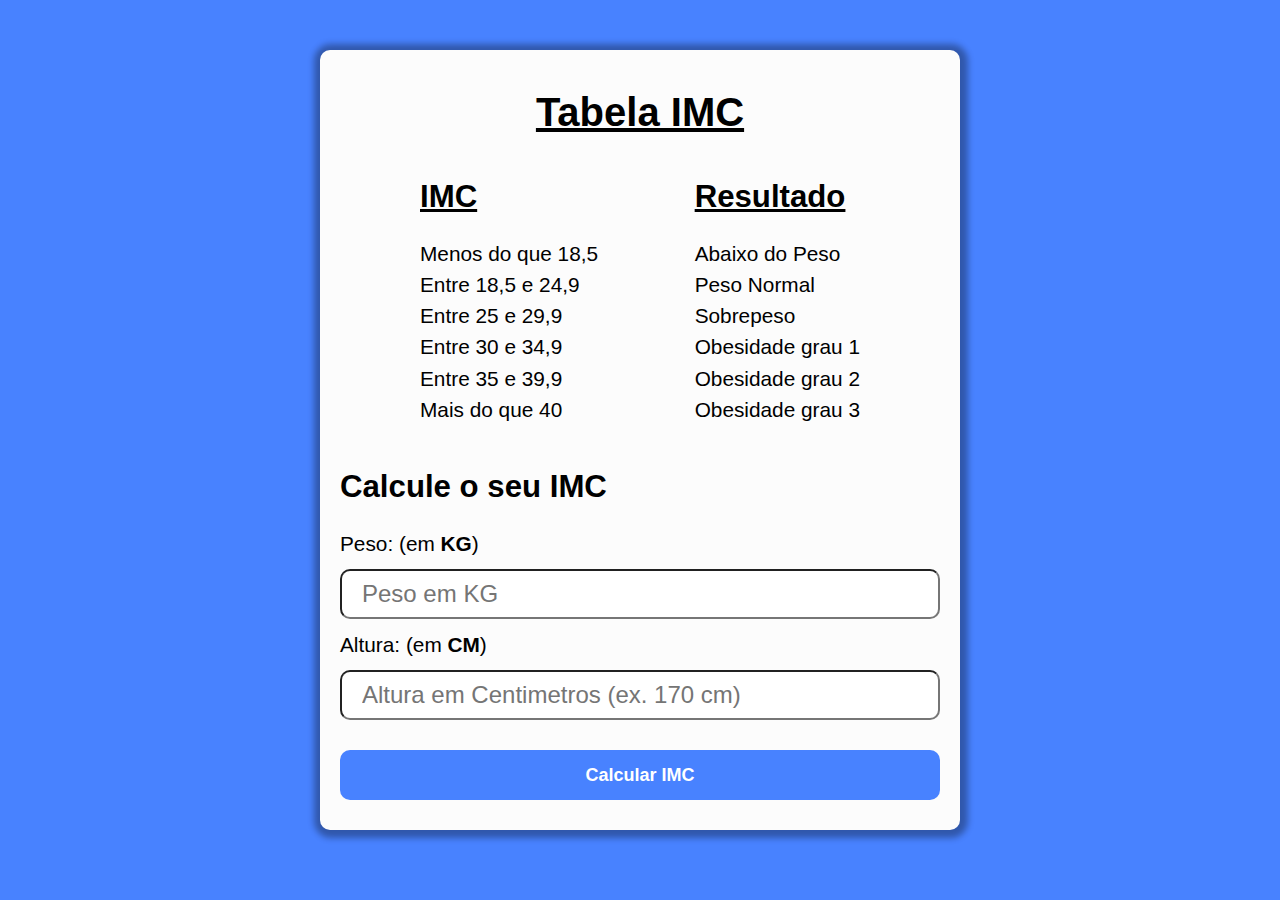
==== index.html @ c492aaa4 "outros commits na Aula26 - Curso Udemy" ====
<!DOCTYPE html>
<html lang="pt-br">
  <head>
    <meta charset="UTF-8" />
    <meta http-equiv="X-UA-Compatible" content="IE=edge" />
    <meta name="viewport" content="width=device-width, initial-scale=1.0" />
    <title>Calculadora IMC</title>
    <link rel="stylesheet" href="./assets/css/style.css" />
  </head>
  <body>
    <section class="container">
      <h1>Tabela IMC</h1>
      <div class="tabela">
        <div class="headings-1">
          <h2>IMC</h2>
          <ul>
            <li>Menos do que 18,5</li>
            <li>Entre 18,5 e 24,9</li>
            <li>Entre 25 e 29,9</li>
            <li>Entre 30 e 34,9</li>
            <li>Entre 35 e 39,9</li>
            <li> Mais do que 40</li>
          </ul>
        </div>
        <div class="headings-2">
          <h2>Resultado</h2>
          <ul>
            <li>Abaixo do Peso</li>
            <li>Peso Normal</li>
            <li>Sobrepeso</li>
            <li>Obesidade grau 1</li>
            <li>Obesidade grau 2</li>
            <li>Obesidade grau 3</li>
          </ul>
        </div>
      </div>
      <h2>Calcule o seu IMC</h2>
      <form action="" id="form">
        <label for="input-teste-1">Peso: (em <strong>KG</strong>)</label>
        <input type="number" name="pesokg" id="pesotxt" placeholder="Peso em KG"/>
  
        <label for="input-teste-2">Altura: (em <strong>CM</strong>)</label>
        <input type="number" name="altura" 
        id="alturatxt" placeholder="Altura em Centimetros (ex. 170 cm)"/>
  
        <button>Calcular IMC</button>
      </form>
      <div class="res">

      </div>
    </section>
    <script src="assets/js/main.js"></script>
  </body>
</html>
---- assets/css/style.css ----
:root{
    --primary-color: #4882ff;
    --primary-color-darker: #315ab3;
}

* {
    box-sizing: border-box;
    outline: 0;
}

body{
    margin: 0;
    padding: 0;
    background: var(--primary-color);
    font-family: -apple-system, BlinkMacSystemFont, 'Segoe UI', Roboto, Oxygen, Ubuntu, Cantarell, 'Open Sans', 'Helvetica Neue', sans-serif;
    font-size: 1.3em;
    line-height: 1.5em;
}

h1{
    text-decoration: underline;
    font-size: 2.5rem;
    text-align: center;
}

.container{
    max-width: 640px;
    margin: 50px auto;
    background: #fcfcfc;
    padding: 20px;
    border-radius: 10px;
    box-shadow: 1px 1px 6px 7px rgba(0, 0, 0, 0.329);
}

form input, form label, form button {
    display: block ;
    width: 100%;
    margin-bottom: 10px;
}

form input{
    border-radius: 10px;
    font-size: 24px;
    height: 50px;
    padding: 0 20px;
}

form input:focus{
    outline: 1px solid var(--primary-color);
}

form button{
    border-radius: 10px;
    border: none;
    background-color: #4882ff;
    color: white;
    font-size: 18px;
    font-weight: bolder;
    height: 50px;
    cursor:pointer;
    margin-top: 30px;
}

form button:hover{
    background-color: var(--primary-color-darker);
}

ul{
    margin: 0;
    padding: 0;
    list-style: none;
}

.tabela h2{
    text-decoration: underline;
}

.tabela{
    padding: 0px 80px;
    justify-content: space-between;
    display: flex;
    padding-bottom: 20px;
}
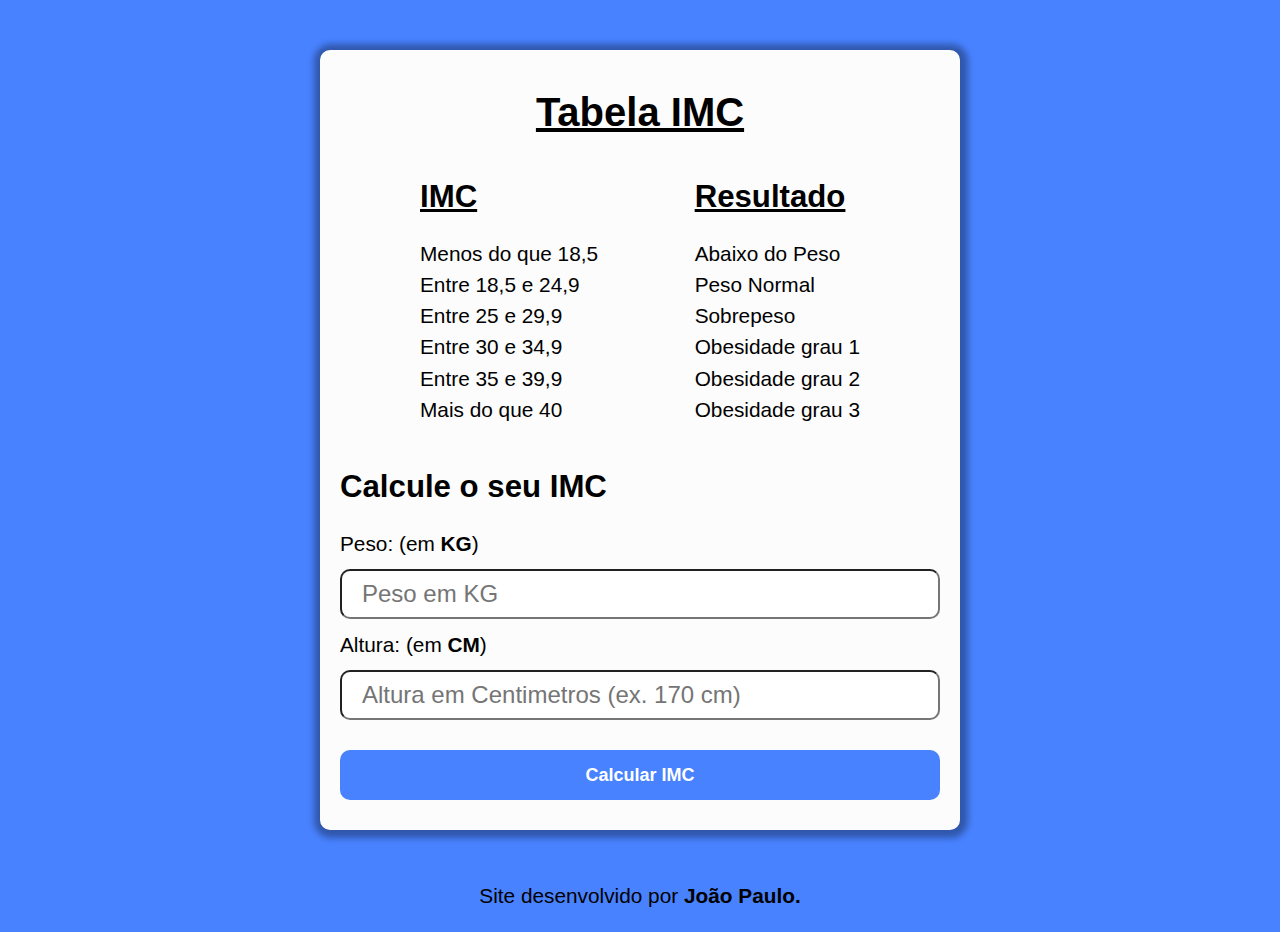
==== commit f25b0d9e: "responsividade + footer" ====
--- a/index.html
+++ b/index.html
@@ -34,7 +34,7 @@
           </ul>
         </div>
       </div>
-      <h2>Calcule o seu IMC</h2>
+      <h2 class="h2-IMC">Calcule o seu IMC</h2>
       <form action="" id="form">
         <label for="input-teste-1">Peso: (em <strong>KG</strong>)</label>
         <input type="number" name="pesokg" id="pesotxt" placeholder="Peso em KG"/>
@@ -49,6 +49,9 @@
 
       </div>
     </section>
+    <footer>
+      <p>Site desenvolvido por <a href="https://www.linkedin.com/in/joaopaulo-chaves/" target="_blank">João Paulo.</a></p>
+    </footer>
     <script src="assets/js/main.js"></script>
   </body>
 </html>
--- a/assets/css/style.css
+++ b/assets/css/style.css
@@ -80,4 +80,59 @@
     justify-content: space-between;
     display: flex;
     padding-bottom: 20px;
+}
+
+footer {
+    text-align: center;
+}
+
+footer > p > a{
+    color: black;
+    text-decoration: none;
+    font-weight: bolder;
+}
+
+footer > p > a:hover{
+    color: blue;
+}
+
+@media only screen and (max-width: 563px) {
+    .container{
+        margin: auto;
+        font-size: 14px;
+        padding: 10px 0px;
+    }
+
+    form input{
+        width: 80%;
+        border-radius: 50px;
+        font-size: 12px;
+        height: 30px;
+        padding: 0 10px;
+    }
+    
+    form button{
+        font-size: 12px;
+        height: 30px;
+        width: 100%;
+    }
+
+    .tabela{
+        padding: 0px 20px;
+        justify-content: space-between;
+        display: flex;
+        padding-bottom: 20px;
+    }
+
+    .h2-IMC, form{
+        margin: 10px;
+    }
+
+    .res{
+        padding-left: 20px;
+    }
+
+    footer{
+        font-size: 12px;
+    }
 }